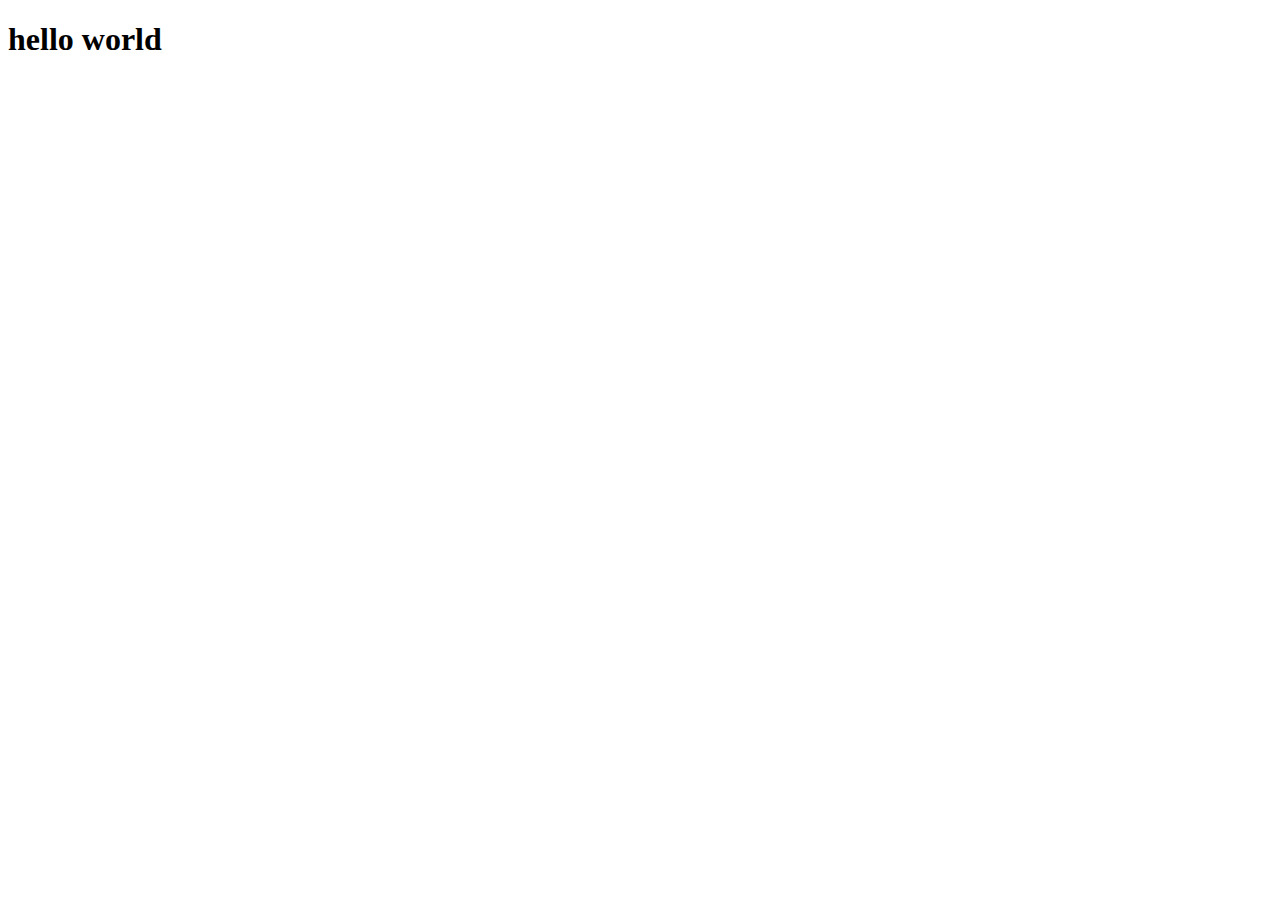
==== index.html @ 980f9745 "cleanup" ====
<!DOCTYPE html>
<html lang="en">
<head>
    <title>Chimp</title>
    <meta charset="utf-8">
    <meta name="viewport" content="width=device-width, initial-scale=1.0">
    <link rel="stylesheet" href="style.css">
    <script defer src="code.js"></script>
</head>
<body>
    <h1>hello world</h1>
</body>
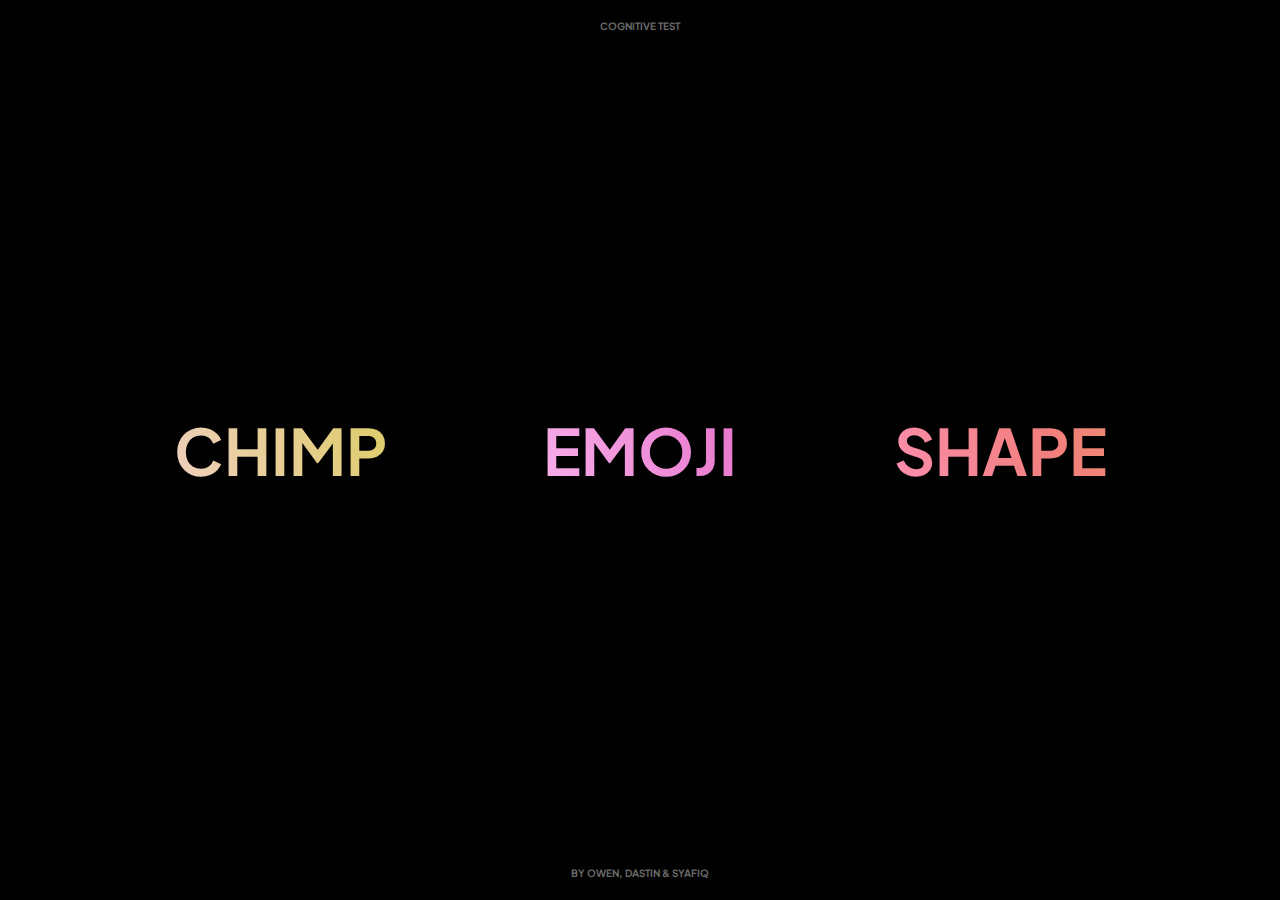
==== commit 8ab62405: "stuff" ====
--- a/index.html
+++ b/index.html
@@ -1,12 +1,27 @@
 <!DOCTYPE html>
 <html lang="en">
 <head>
-    <title>Chimp</title>
+    <title>home</title>
     <meta charset="utf-8">
     <meta name="viewport" content="width=device-width, initial-scale=1.0">
-    <link rel="stylesheet" href="style.css">
-    <script defer src="code.js"></script>
+    <link rel="stylesheet" href="../style.css">
 </head>
 <body>
-    <h1>hello world</h1>
+    <div class="pad">
+        <a class="pad_txt" href="index.html">COGNITIVE TEST</a>
+        <div class="stuff">
+            <div class="title_outer_box">
+                <a href="chimp/chimp.html" class="title_box"><div class="title" id="chimpTitle">
+                    CHIMP
+                </div></a>
+                <a href="emoji/emoji.html" class="title_box"><div class="title" id="emojiTitle">
+                    EMOJI
+                </div></a>
+                <a href="shape/shape.html" class="title_box"><div class="title" id="shapeTitle">
+                    SHAPE
+                </div></a>
+            </div>
+        </div>
+        <p class="pad_txt">BY OWEN, DASTIN & SYAFIQ</p>
+    </div>
 </body>--- a/style.css
+++ b/style.css
@@ -0,0 +1,121 @@
+@import url('https://fonts.googleapis.com/css2?family=Plus+Jakarta+Sans:wght@500;600;700;800&display=swap');
+
+:root{
+    --cl1: #010101;
+    --cl2: #696969;
+    --cl3: white;
+    --cl4: #DECD6C;
+    --cl5: #E775CB;
+    --cl6: #F27F7C;
+    --gr1: linear-gradient(65deg, #F5D0DA 0%, #DECD6C 78%, #E3BD47 100%);
+    --gr2: linear-gradient(65deg, #FFC5F6 0%, #E775CB 78%, #FF59BB 100%);
+    --gr3: linear-gradient(65deg, #FE95C5 0%, #F27F7C 63%, #E89369 100%);
+}
+
+*{
+    border: 0;
+    margin: 0;
+    padding: 0;
+    font-family: 'Plus Jakarta Sans', sans-serif;
+    font-weight: 700;
+    text-decoration: none;
+    color: var(--cl2);
+}
+
+body{
+    background-color: var(--cl1);
+}
+
+.pad{
+    height: 100vh;
+    display: grid;
+    grid-template-rows: 52.8px auto 52.8px;
+}
+
+.pad_txt{
+    margin: 20px auto;
+    width: fit-content;
+    font-size: 10px;
+    text-align: center;
+}
+
+.stuff{
+    display: flex;
+    align-items: center;
+}
+
+.title_outer_box{
+    width: 100%;
+    height: 280px;
+    display: flex;
+    justify-content: center;
+}
+
+.title_box{
+    margin: 0 40px;
+    width: 280px;
+    height: 280px;
+}
+
+.title{
+    padding: calc(140px - 40.4px) 0;
+    width: 100%;
+    text-align: center;
+    font-size: 64px;
+    -webkit-text-fill-color: transparent;
+}
+
+.title:hover{
+    -webkit-text-fill-color: var(--cl1);
+}
+
+#chimpTitle{
+    background: var(--gr1);
+    -webkit-background-clip: text;
+}
+
+#chimpTitle:hover{
+    -webkit-background-clip: border-box;
+}
+
+#emojiTitle{
+    background: var(--gr2);
+    -webkit-background-clip: text;
+}
+
+#emojiTitle:hover{
+    -webkit-background-clip: border-box;
+}
+
+#shapeTitle{
+    background: var(--gr3);
+    -webkit-background-clip: text;
+}
+
+#shapeTitle:hover{
+    -webkit-background-clip: border-box;
+}
+
+.menu{
+    position: absolute;
+}
+
+.score{
+    bottom: 0;
+    position: absolute;
+}
+
+.game_title_box{
+    height: 0px;
+}
+
+.game_title{
+    padding-top: 52.8px;
+    margin: auto;
+    width: fit-content;
+    text-align: center;
+    font-size: 40px;
+    background: var(--gr1);
+    -webkit-background-clip: text;
+    -webkit-text-fill-color: transparent;
+}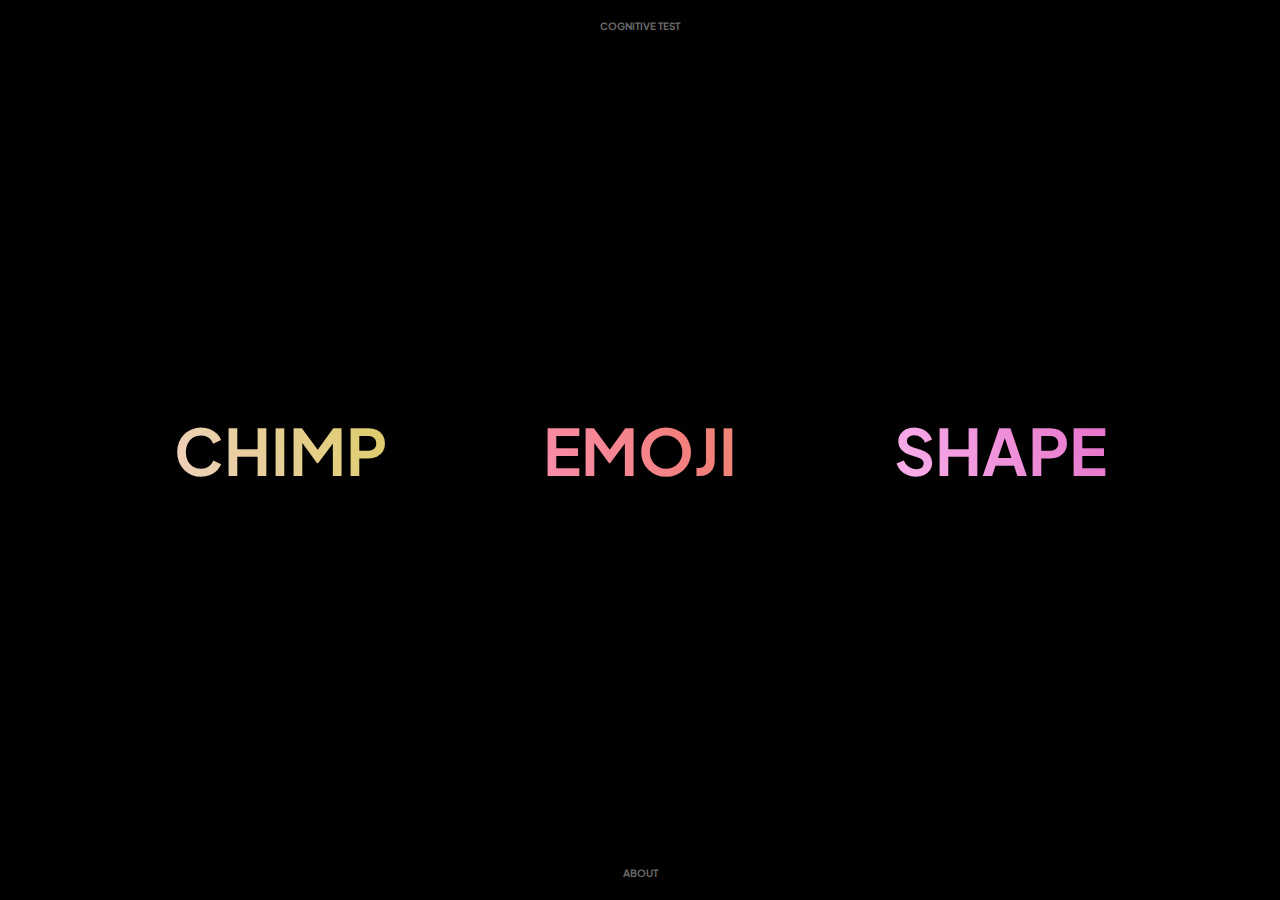
==== commit 54e8b573: "a lot of stuff" ====
--- a/index.html
+++ b/index.html
@@ -5,8 +5,17 @@
     <meta charset="utf-8">
     <meta name="viewport" content="width=device-width, initial-scale=1.0">
     <link rel="stylesheet" href="../style.css">
+    <script src="code.js"></script>
 </head>
 <body>
+    <div class="pop" id="pop" style="display: none;">
+        <div id="desc3">
+            <p class="desc">THE PRIMARY OBJECTIVE OF THIS TEST IS TO DETERMINE IF THE PARTICIPANT IS A HUMAN BEING AND NOT AN ALTERNATE ENTITY</p>
+            <p class="desc">THE TEST EVALUATES THE TAKER'S RESPONSES, BEHAVIOR, AND COGNITIVE PATTERNS TO IDENTIFY ANY ANOMALIES THAT MAY INDICATE THE PRESENCE OF NON-HUMAN CHARACTERISTICS</p>
+            <p class="desc">WHILE THIS TEST IS DESIGNED TO ACCURATELY DIFFERENTIATE HUMANS FROM ALTERNATES, IT IS ESSENTIAL TO ACKNOWLEDGE ITS LIMITATIONS. IT MAY NOT BE FOOLPROOF, AND IN CERTAIN CASES, THERE IS A POSSIBILITY OF FALSE POSITIVES OR FALSE NEGATIVES. THEREFORE, ADDITIONAL PRECAUTIONS AND ASSESSMENTS MIGHT BE NECESSARY IN CRITICAL SITUATIONS.</p>
+        </div>
+        <button class="close" onclick="closePop()">CLOSE</button>
+    </div>
     <div class="pad">
         <a class="pad_txt" href="index.html">COGNITIVE TEST</a>
         <div class="stuff">
@@ -22,6 +31,6 @@
                 </div></a>
             </div>
         </div>
-        <p class="pad_txt">BY OWEN, DASTIN & SYAFIQ</p>
+        <p class="pad_txt help" onclick="help()">ABOUT</p>
     </div>
 </body>--- a/style.css
+++ b/style.css
@@ -5,11 +5,12 @@
     --cl2: #696969;
     --cl3: white;
     --cl4: #DECD6C;
-    --cl5: #E775CB;
-    --cl6: #F27F7C;
+    --cl5: #F27F7C;
+    --cl6: #E775CB;
+    --cl7: rgba(255, 255, 255, 0.1);
     --gr1: linear-gradient(65deg, #F5D0DA 0%, #DECD6C 78%, #E3BD47 100%);
-    --gr2: linear-gradient(65deg, #FFC5F6 0%, #E775CB 78%, #FF59BB 100%);
-    --gr3: linear-gradient(65deg, #FE95C5 0%, #F27F7C 63%, #E89369 100%);
+    --gr2: linear-gradient(65deg, #FE95C5 0%, #F27F7C 63%, #E89369 100%);
+    --gr3: linear-gradient(65deg, #FFC5F6 0%, #E775CB 78%, #FF59BB 100%);
 }
 
 *{
@@ -41,6 +42,7 @@
 
 .stuff{
     display: flex;
+    justify-content: center;
     align-items: center;
 }
 
@@ -96,14 +98,82 @@
     -webkit-background-clip: border-box;
 }
 
+
+
 .menu{
     position: absolute;
-}
-
-.score{
-    bottom: 0;
-    position: absolute;
-}
+    top: 0;
+}
+
+.buttons{
+    background-color: var(--cl2);
+    color: var(--cl1);
+    padding: 20px;
+}
+
+
+
+.help{
+    cursor: pointer;
+}
+
+.pop{
+    position: absolute;
+    z-index: 10;
+    background-color: rgba(0, 0, 0, 0.5);
+    width: 100vw;
+    height: 100vh;
+}
+
+.close{
+    position: absolute;
+    top: 50px;
+    right: 50px;
+    width: 80px;
+    height: 80px;
+    border: 2px solid var(--cl3);
+    background-color: transparent;
+    color: var(--cl3);
+    cursor: pointer;
+}
+
+.close:hover{
+    background-color: var(--cl3);
+    color: var(--cl1);
+}
+
+.desc{
+    max-width: 500px;
+    text-align: center;
+    font-size: 12px;
+    color: var(--cl3);
+    background-color: var(--cl1);
+}
+
+#desc1{
+    position: absolute;
+    bottom: 75px;
+    right: 40px;
+}
+
+#desc2{
+    position: absolute;
+    bottom: 75px;
+    left: 40px;
+}
+
+#desc3{
+    position: absolute;
+    top: 50%;
+    left: 50%;
+    transform: translate(-50%, -50%);
+}
+
+#desc3 p{
+    margin: 15px 0;
+}
+
+
 
 .game_title_box{
     height: 0px;
@@ -115,7 +185,110 @@
     width: fit-content;
     text-align: center;
     font-size: 40px;
-    background: var(--gr1);
-    -webkit-background-clip: text;
     -webkit-text-fill-color: transparent;
+}
+
+.score{
+    bottom: 32px;
+    padding: 0 40px;
+    width: calc(100% - 40px - 40px);
+    position: absolute;
+    display: flex;
+    justify-content: space-between;
+    align-items: center;
+}
+
+.score_txt{
+    color: var(--cl3);
+    font-size: 32px;
+}
+
+.lives_box{
+    display: flex;
+}
+
+.lives{
+    background-color: none;
+    margin: 0 0 0 12px;
+    width: 8px;
+    height: 24px;
+    border: 3px solid var(--cl3);
+}
+
+.high_score_txt{
+    position: absolute;
+    top: 50%;
+    left: 50%;
+    transform: translate(-50%, calc(-50% - 100px));
+    text-align: center;
+    color: var(--cl3);
+}
+
+.high_score{
+    position: absolute;
+    top: 50%;
+    left: 50%;
+    transform: translate(-50%, -50%);
+    height: 120px;
+    width: 120px;
+    text-align: center;
+    border: 4px solid var(--cl3);
+    background-color: transparent;
+    color: var(--cl3);
+    cursor: pointer;
+    font-size: 50px;
+}
+
+.high_score:hover{
+    color: var(--cl1);
+    background-color: var(--cl3);
+}
+
+.pop_txt_box{
+    z-index: -1;
+    width: 100vw;
+    position: absolute;
+    top: 50%;
+    left: 50%;
+    transform: translate(-50%, -50%);
+    overflow: hidden;
+    display: flex;
+    justify-content: center;
+}
+
+#popTxt{
+    overflow: hidden;
+    color: var(--cl7);
+    text-align: center;
+}
+
+#popTxt2{
+    width: fit-content;
+    color: rgba(0, 0, 255, 0.148);
+    text-align: center;
+    font-size: calc(100vw*0.9375/3);
+}
+
+#popTxt3{
+    position: relative;
+    width: 200vw;
+    transform: translateX(-25%);
+    color: green;
+    text-align: center;
+    font-size: calc(100vw*0.9375/(3*24));
+}
+
+
+
+@keyframes timer {
+    from{ width: 0px; }
+    to{ width: 100vw; }
+}
+
+.time_box{
+    position: absolute;
+    background-color: var(--cl7);
+    width: 0;
+    height: 100vh;
+    z-index: -1;
 }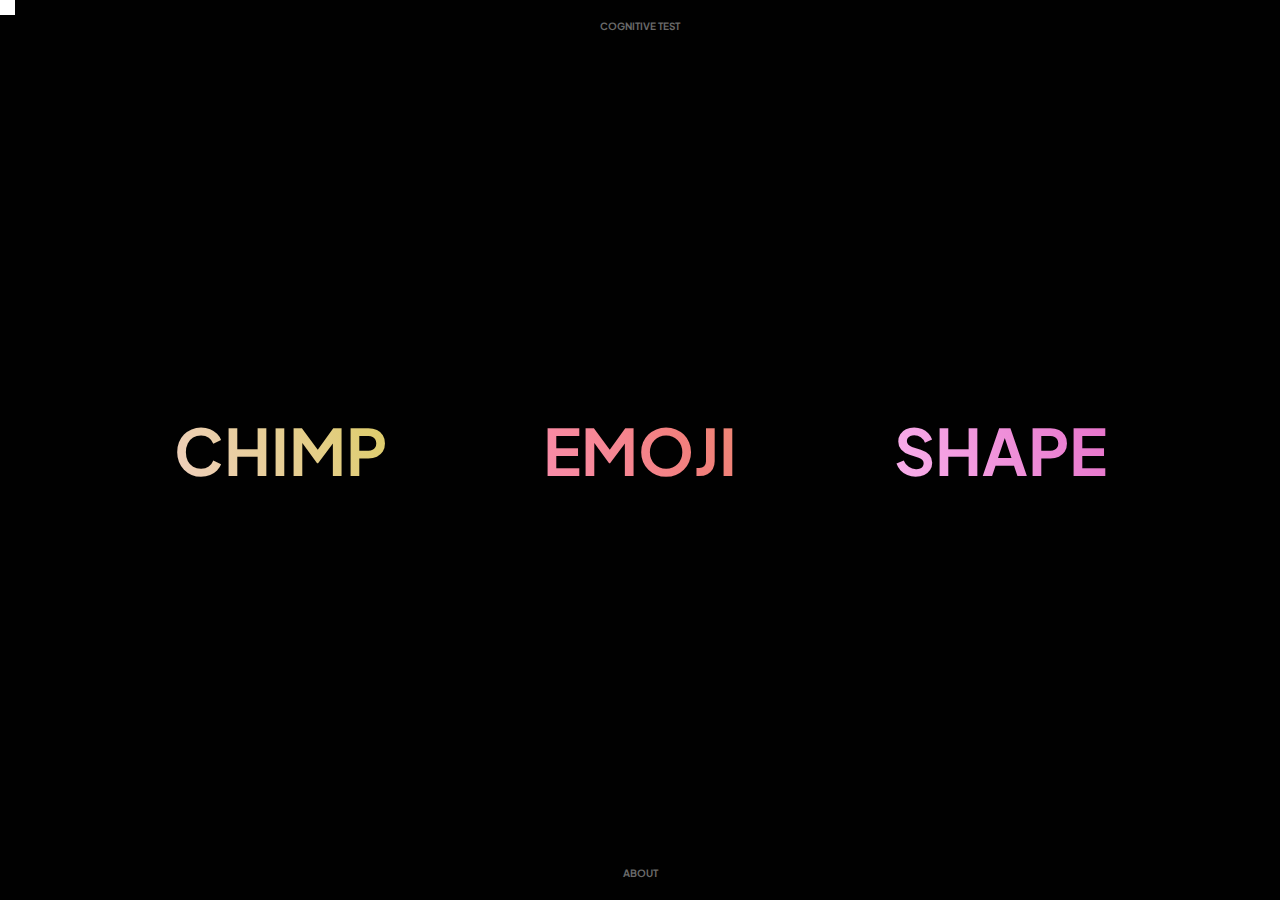
==== commit 248e2eee: "localstorage stuff" ====
--- a/index.html
+++ b/index.html
@@ -5,12 +5,35 @@
     <meta charset="utf-8">
     <meta name="viewport" content="width=device-width, initial-scale=1.0">
     <link rel="stylesheet" href="../style.css">
-    <script src="code.js"></script>
+    <script defer src="code.js"></script>
 </head>
 <body>
+    <button class="data_button" onclick="openData()"></button>
+    <div class="data" id="data" style="display: none;">
+        <div class="data_box">
+            <button class="clear_data" onclick="clearData()">CLEAR</button>
+            <h1>CHIMP</h1>
+            <h1>EMOJI</h1>
+            <h1>SHAPE</h1>
+            <div class="data_inner_box">
+                <div class="data_num" id="dataChimpNum"></div>
+                <div id="dataChimp"></div>
+            </div>
+            <div class="data_inner_box">
+                <div class="data_num" id="dataEmojiNum"></div>
+                <div id="dataEmoji"></div>
+            </div>
+            <div class="data_inner_box">
+                <div class="data_num" id="dataShapeNum"></div>
+                <div id="dataShape"></div>
+            </div>
+        </div>
+    </div>
     <div class="pop" id="pop" style="display: none;">
+        <p class="desc1"><span id="section1">MEMORY RECOLLECTION ABILITY</span><span id="section2">ATTENTION FOCUS CAPACITY</span><span id="section3">VISUAL SPATIAL REASONING</span></p>
         <div id="desc3">
-            <p class="desc">THE PRIMARY OBJECTIVE OF THIS TEST IS TO DETERMINE IF THE PARTICIPANT IS A HUMAN BEING AND NOT AN ALTERNATE ENTITY</p>
+            <div class="desc" id="descGap">THESE ARE THE THREE PRIMARY SECTIONS OF COGNITIVE ABILITIES THAT WE ASSESS</div>
+            <p class="desc">THE MAIN OBJECTIVE OF THIS TEST IS TO DETERMINE IF THE PARTICIPANT IS A HUMAN BEING AND NOT AN ALTERNATE ENTITY</p>
             <p class="desc">THE TEST EVALUATES THE TAKER'S RESPONSES, BEHAVIOR, AND COGNITIVE PATTERNS TO IDENTIFY ANY ANOMALIES THAT MAY INDICATE THE PRESENCE OF NON-HUMAN CHARACTERISTICS</p>
             <p class="desc">WHILE THIS TEST IS DESIGNED TO ACCURATELY DIFFERENTIATE HUMANS FROM ALTERNATES, IT IS ESSENTIAL TO ACKNOWLEDGE ITS LIMITATIONS. IT MAY NOT BE FOOLPROOF, AND IN CERTAIN CASES, THERE IS A POSSIBILITY OF FALSE POSITIVES OR FALSE NEGATIVES. THEREFORE, ADDITIONAL PRECAUTIONS AND ASSESSMENTS MIGHT BE NECESSARY IN CRITICAL SITUATIONS.</p>
         </div>
@@ -20,15 +43,18 @@
         <a class="pad_txt" href="index.html">COGNITIVE TEST</a>
         <div class="stuff">
             <div class="title_outer_box">
-                <a href="chimp/chimp.html" class="title_box"><div class="title" id="chimpTitle">
-                    CHIMP
-                </div></a>
-                <a href="emoji/emoji.html" class="title_box"><div class="title" id="emojiTitle">
-                    EMOJI
-                </div></a>
-                <a href="shape/shape.html" class="title_box"><div class="title" id="shapeTitle">
-                    SHAPE
-                </div></a>
+                <a href="chimp/chimp.html" class="title_box">
+                    <div class="title" id="chimpTitle">CHIMP</div>
+                    <p class="high_score" id="highScoreChimp"></p>
+                </a>
+                <a href="emoji/emoji.html" class="title_box">
+                    <div class="title" id="emojiTitle">EMOJI</div>
+                    <p class="high_score" id="highScoreEmoji"></p>
+                </a>
+                <a href="shape/shape.html" class="title_box">
+                    <div class="title" id="shapeTitle">SHAPE</div>
+                    <p class="high_score" id="highScoreShape"></p>
+                </a>
             </div>
         </div>
         <p class="pad_txt help" onclick="help()">ABOUT</p>
--- a/style.css
+++ b/style.css
@@ -8,6 +8,7 @@
     --cl5: #F27F7C;
     --cl6: #E775CB;
     --cl7: rgba(255, 255, 255, 0.1);
+    --cl8: rgba(255, 255, 255, 0.5);
     --gr1: linear-gradient(65deg, #F5D0DA 0%, #DECD6C 78%, #E3BD47 100%);
     --gr2: linear-gradient(65deg, #FE95C5 0%, #F27F7C 63%, #E89369 100%);
     --gr3: linear-gradient(65deg, #FFC5F6 0%, #E775CB 78%, #FF59BB 100%);
@@ -20,7 +21,7 @@
     font-family: 'Plus Jakarta Sans', sans-serif;
     font-weight: 700;
     text-decoration: none;
-    color: var(--cl2);
+    color: var(--cl3);
 }
 
 body{
@@ -38,6 +39,11 @@
     width: fit-content;
     font-size: 10px;
     text-align: center;
+    color: var(--cl2);
+}
+
+.pad_txt:hover{
+    color: var(--cl8);
 }
 
 .stuff{
@@ -48,27 +54,70 @@
 
 .title_outer_box{
     width: 100%;
-    height: 280px;
+    max-height: 280px;
+    height: calc(50vh);
     display: flex;
     justify-content: center;
 }
 
 .title_box{
-    margin: 0 40px;
-    width: 280px;
-    height: 280px;
+    margin: 0 calc(min(25vw, 280px)/7);
+    max-width: 280px;
+    width: 25vw;
+    height: 100%;
 }
 
 .title{
-    padding: calc(140px - 40.4px) 0;
+    padding: calc(min(50vh / 2, 140px) - 40.4px) 0;
     width: 100%;
     text-align: center;
-    font-size: 64px;
+    font-size: calc(min(25vw, 280px)/4.375);
     -webkit-text-fill-color: transparent;
 }
 
 .title:hover{
     -webkit-text-fill-color: var(--cl1);
+}
+
+.title_box:hover p{
+    opacity: 1;
+}
+
+.high_score{
+    opacity: 0;
+    z-index: -1;
+    margin-top: 10px;
+    position: relative;
+    font-size: xx-large;
+    text-align: center;
+    color: var(--cl8);
+}
+
+@media only screen and (max-width: 500px) {
+    
+    .title_outer_box{
+        display: block;
+        max-height: none;
+        height: auto;
+    }
+    
+    .title_box{
+        display: block;
+        margin: 0;
+        height: calc((100vh - 105.6px) / 3);
+        max-width: none;
+        width: 100%;
+    }
+
+    .title{
+        padding: 0;
+        display: flex;
+        justify-content: center;
+        align-items: center;
+        height: 100%;
+        font-size: calc(min(25vw, 280px)/2);
+    }
+
 }
 
 #chimpTitle{
@@ -109,6 +158,110 @@
     background-color: var(--cl2);
     color: var(--cl1);
     padding: 20px;
+}
+
+
+
+.game_title_box{
+    height: 0px;
+}
+
+.game_title{
+    padding-top: 52.8px;
+    margin: auto;
+    width: fit-content;
+    text-align: center;
+    font-size: 24px;
+    -webkit-text-fill-color: transparent;
+}
+
+.score{
+    bottom: 32px;
+    padding: 0 40px;
+    width: calc(100% - 40px - 40px);
+    position: absolute;
+    display: flex;
+    justify-content: space-between;
+    align-items: center;
+}
+
+.score_txt{
+    color: var(--cl3);
+    font-size: 32px;
+}
+
+.lives_box{
+    display: flex;
+}
+
+.lives{
+    background-color: none;
+    margin: 0 0 0 12px;
+    width: 8px;
+    height: 24px;
+    border: 3px solid var(--cl3);
+}
+
+.point_txt{
+    position: absolute;
+    top: 50%;
+    left: 50%;
+    transform: translate(-50%, calc(-50% - 100px));
+    text-align: center;
+    color: var(--cl3);
+}
+
+.point{
+    position: absolute;
+    top: 50%;
+    left: 50%;
+    transform: translate(-50%, -50%);
+    height: 120px;
+    width: 120px;
+    text-align: center;
+    border: 4px solid var(--cl3);
+    background-color: transparent;
+    color: var(--cl3);
+    cursor: pointer;
+    font-size: 50px;
+}
+
+.point:hover{
+    color: var(--cl1);
+    background-color: var(--cl3);
+}
+
+.pop_txt_box{
+    z-index: -1;
+    width: 100vw;
+    position: absolute;
+    top: 50%;
+    left: 50%;
+    transform: translate(-50%, -50%);
+    overflow: hidden;
+    display: flex;
+    justify-content: center;
+}
+
+#popTxt{
+    overflow: hidden;
+    color: var(--cl7);
+    text-align: center;
+}
+
+
+
+@keyframes timer {
+    from{ width: 0px; }
+    to{ width: 100vw; }
+}
+
+.time_box{
+    position: absolute;
+    background-color: var(--cl7);
+    width: 0;
+    height: 100vh;
+    z-index: -1;
 }
 
 
@@ -173,122 +326,104 @@
     margin: 15px 0;
 }
 
-
-
-.game_title_box{
-    height: 0px;
-}
-
-.game_title{
-    padding-top: 52.8px;
+#descGap{
+    margin: 15px 0 50px 0;
+}
+
+.desc1{
+    z-index: 11;
+    position: absolute;
+    top: 50%;
+    left: 50%;
+    transform: translate(-50%, -94px);
+    display: grid;
+    grid-template-columns: 280px 280px 280px;
+    text-align: center;
+}
+
+#section1{
+    transform: translateY(-1px);
+    color: var(--cl4);
+}
+
+#section2{
+    transform: translateY(-1px);
+    color: var(--cl5);
+}
+
+#section3{
+    transform: translateY(-1px);
+    color: var(--cl6);
+}
+
+
+
+.data_button{
+    z-index: 10;
+    position: absolute;
+    width: 15px;
+    height: 15px;
+    background-color: var(--cl1);
+}
+
+.data_button:hover{
+    background-color: var(--cl3);
+}
+
+.data{
+    height: 100vh;
+    width: 100vw;
+    position: absolute;
+    background-color: rgba(0, 0, 0, 0.5);
+}
+
+.data_box{
+    overflow-y: scroll;
+    height: 70vh;
+    width: 70vw;
+    text-align: center;
+    display: grid;
+    grid-template-rows: 80px 25px auto;
+    grid-template-columns: 1fr 1fr 1fr;
+    position: absolute;
+    top: 50%;
+    left: 50%;
+    transform: translate(-50%, -50%);
+}
+
+.data_box h1{
+    font-size: large;
+}
+
+.data_box div{
+    font-size: larger;
+}
+
+.data_inner_box{
+    margin: 0 auto;
+    width: 50%;
+    background-color: var(--cl1);
+    display: grid;
+    grid-template-columns: 1fr 5fr;
+}
+
+.data_inner_box div{
+    border: 2px var(--cl3) solid;
+}
+
+.data_num{
+    border-right: none !important
+}
+
+.data_inner_box p:nth-child(odd){
+    background-color: rgba(255, 255, 255, 0.2);
+}
+
+.clear_data{
+    padding: 10px;
+    color: black;
     margin: auto;
+    height: fit-content;
     width: fit-content;
-    text-align: center;
-    font-size: 40px;
-    -webkit-text-fill-color: transparent;
-}
-
-.score{
-    bottom: 32px;
-    padding: 0 40px;
-    width: calc(100% - 40px - 40px);
-    position: absolute;
-    display: flex;
-    justify-content: space-between;
-    align-items: center;
-}
-
-.score_txt{
-    color: var(--cl3);
-    font-size: 32px;
-}
-
-.lives_box{
-    display: flex;
-}
-
-.lives{
-    background-color: none;
-    margin: 0 0 0 12px;
-    width: 8px;
-    height: 24px;
-    border: 3px solid var(--cl3);
-}
-
-.high_score_txt{
-    position: absolute;
-    top: 50%;
-    left: 50%;
-    transform: translate(-50%, calc(-50% - 100px));
-    text-align: center;
-    color: var(--cl3);
-}
-
-.high_score{
-    position: absolute;
-    top: 50%;
-    left: 50%;
-    transform: translate(-50%, -50%);
-    height: 120px;
-    width: 120px;
-    text-align: center;
-    border: 4px solid var(--cl3);
-    background-color: transparent;
-    color: var(--cl3);
-    cursor: pointer;
-    font-size: 50px;
-}
-
-.high_score:hover{
-    color: var(--cl1);
-    background-color: var(--cl3);
-}
-
-.pop_txt_box{
-    z-index: -1;
-    width: 100vw;
-    position: absolute;
-    top: 50%;
-    left: 50%;
-    transform: translate(-50%, -50%);
-    overflow: hidden;
-    display: flex;
-    justify-content: center;
-}
-
-#popTxt{
-    overflow: hidden;
-    color: var(--cl7);
-    text-align: center;
-}
-
-#popTxt2{
-    width: fit-content;
-    color: rgba(0, 0, 255, 0.148);
-    text-align: center;
-    font-size: calc(100vw*0.9375/3);
-}
-
-#popTxt3{
-    position: relative;
-    width: 200vw;
-    transform: translateX(-25%);
-    color: green;
-    text-align: center;
-    font-size: calc(100vw*0.9375/(3*24));
-}
-
-
-
-@keyframes timer {
-    from{ width: 0px; }
-    to{ width: 100vw; }
-}
-
-.time_box{
-    position: absolute;
-    background-color: var(--cl7);
-    width: 0;
-    height: 100vh;
-    z-index: -1;
+    grid-column: 1 / 4;
 }